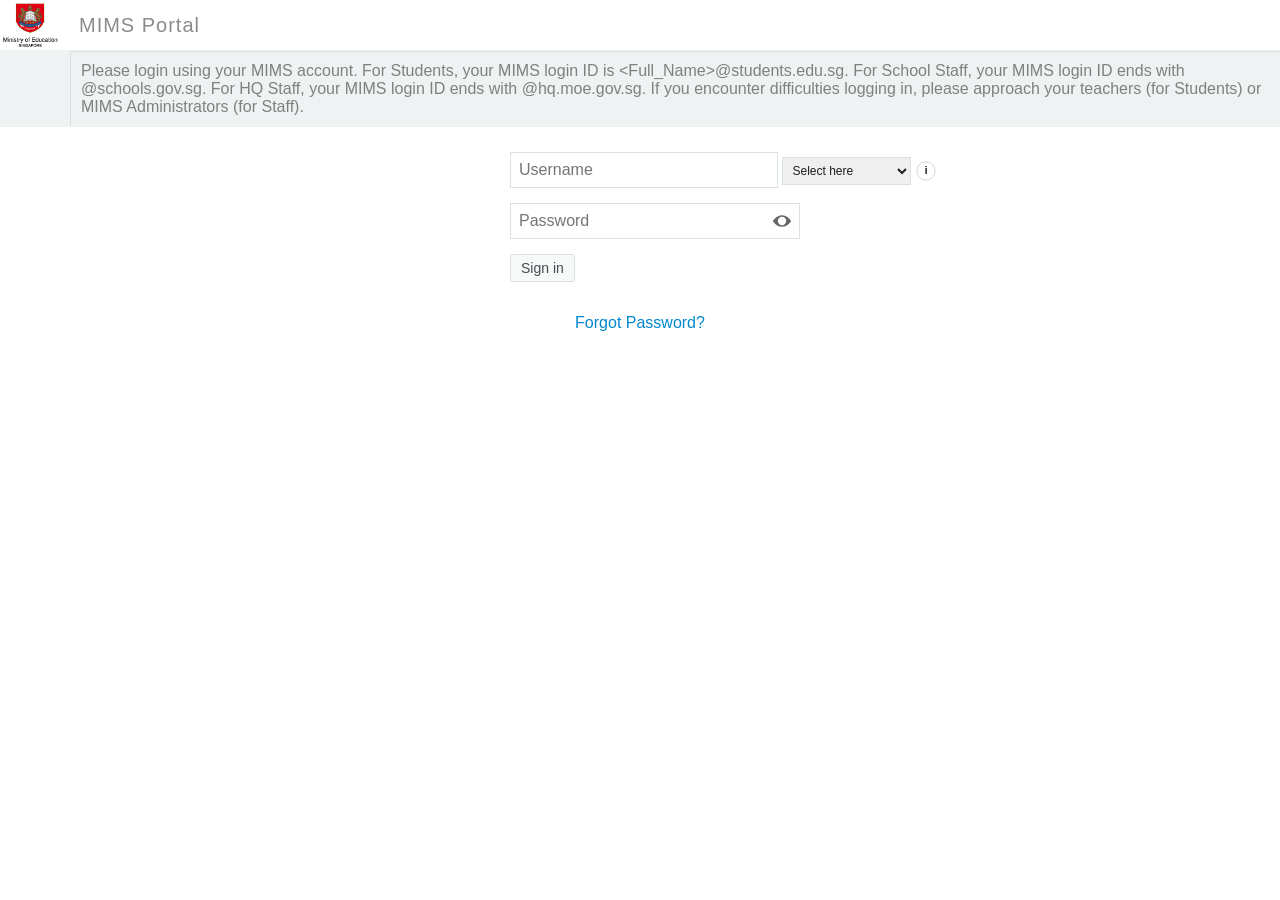
==== index.html @ 474f0299 "Rename MIMS Portal.html to index.html" ====
<!DOCTYPE html>
<!-- saved from url=(0042)https://idp.mims.moe.gov.sg/nidp/app/login -->
<html lang="en"><head><meta http-equiv="Content-Type" content="text/html; charset=UTF-8">
        <meta name="viewport" content="width=device-width,minimum-scale=1,maximum-scale=1">
        <meta name="viewport" content="width=device-width,height=device-height,initial-scale=1.0,user-scalable=yes">

        <title>MIMS Portal</title>
        
        <meta http-equiv="X-UA-Compatible" content="IE=edge">

          <script type="text/javascript" src="./MIMS Portal_files/jquery.min.js.download"></script>
        <link rel="stylesheet" href="./MIMS Portal_files/smart-app-banner.css">
        <script src="./MIMS Portal_files/smart-app-banner.js.download"></script>

        <script>
            
            
            
            
            
            
            
            
            
            
            

            
            

            
            
            
            
            
            
            
            
            
            
            
            
            
        </script>

        <script>
            banner = undefined;
            function run(force) {
                var n = document.querySelector('.smartbanner');
                if (n) {
                    n.parentNode.removeChild(n);
                }
                new SmartBanner({
                        daysHidden: 0, // days to hide banner after close button is clicked (defaults to 15)
                        daysReminder: 0, // days to hide banner after "VIEW" button is clicked (defaults to 90)
                        appStoreLanguage: 'us', // language code for the App Store (defaults to user's browser language)
                        title: 'MobileAccess 2',
                        author: 'MicroFocus',
                        button: 'OPEN',
                        force: force
                });
            }
        </script>

	<link href="./MIMS Portal_files/ux_access.css" rel="stylesheet" type="text/css" media="screen">
	<script type="text/javascript" src="./MIMS Portal_files/jquery.min.js.download"></script>

	














<style>
.masthead {
    position: relative;
    color:#8B8B8B;
    background:#0088ce;
    min-height: 40px;
    max-height: 80px;
    margin:0;
    vertical-align: middle;

    background: -webkit-linear-gradient(left, #ffffff, #ffffff); /* For Safari 5.1 to 6.0 */
	background: -o-linear-gradient(right, #ffffff, #ffffff); /* For Opera 11.1 to 12.0 */
	background: -moz-linear-gradient(right, #ffffff, #ffffff); /* For Firefox 3.6 to 15 */
	background: linear-gradient(to right, #ffffff, #ffffff); /* Standard syntax */

	background-color:#0088ce;
}

.mast-title {
    vertical-align: middle;
    margin-left: 15px;
    color:#8B8B8B;
    font-family: Roboto, "OpenText Sans", Arial, sans-serif;
    font-size:20px;
    font-weight:400;
    letter-spacing: 1px;
    display: inline;
}

.user-menu {
    position: absolute;
    top: 15px;
    right: 15px;
    font-size: 13px;
    color:#8B8B8B;
}

#nam-ham-menu {
    top: 110px;
}

#nam-ham-but {
   z-index: 610;
}

.glass-auth-menu {
    display: none;
    position: absolute;
    top: 0;
    left: 0;
    width: 100%;
    height: 100%;
    background: transparent;
    z-index: 610;
}

.glass-auth-user {
    display: none;
    position: absolute;
    top: 0;
    left: 0;
    width: 100%;
    height: 100%;
    background: transparent;
    z-index: 1999;
}

.mast-logo img {
    max-height: 50px;
    vertical-align: middle;
}

</style>





        <script>



        function updateQueryString(key, value, url)
        {
            if (url)
            {
                var re = new RegExp("([?&])" + key + "=.*?(&|#|$)(.*)", "gi"), hash;

                if (re.test(url))
                {
                    if (typeof value !== 'undefined' && value !== null)
                        return url.replace(re, '$1' + key + "=" + value + '$2$3');
                    else
                    {
                        hash = url.split('#');
                        url = hash[0].replace(re, '$1$3').replace(/(&|\?)$/, '');
                        if (typeof hash[1] !== 'undefined' && hash[1] !== null)
                            url += '#' + hash[1];
                       return url;
                    }
                }
                else
                {
                    if (typeof value !== 'undefined' && value !== null)
                    {
                        var separator = url.indexOf('?') !== -1 ? '&' : '?';
                        hash = url.split('#');
                        url = hash[0] + separator + key + '=' + value;
                        if (typeof hash[1] !== 'undefined' && hash[1] !== null)
                            url += '#' + hash[1];
                        return url;
                    }
                    else
                        return url;
                }
            }
        }

            function getToContent(strUrl, strTargetDivId)
            {
                if ((null == strTargetDivId) || (null == strUrl))
                {   // Required parameters missing. Return true to continue processing.
                    return true;
                }
                var elementTargetDiv = document.getElementById(strTargetDivId);
                if (!elementTargetDiv)
                {   // Required element not resolvable. Return true to continue processing.
                    return true;
                }
                strUrl = updateQueryString("uiDestination", "contentDiv", strUrl);
                $.ajaxSetup({xhrFields: { withCredentials: true } });
                $.get(strUrl, function(data) {
                    $(elementTargetDiv).html(data);
                    return false;
                })
                .fail(function(jqXHR, textStatus, errorThrown){
                    if (jqXHR)
                    {
                        if ((0 == jqXHR.readyState) && (0 == jqXHR.status))
                        {
                            setGlobalMessage("The Web Browser experienced an error that did not allow it to successfully initiate the request.");
                        }
                        if (4 == jqXHR.readyState)
                        {
                            if (401 == jqXHR.status)
                            {
                                setGlobalMessage("Access to the requested resource was not allowed. (HTTP 401) (If a browser based authentication was cancelled or failed, please select a new authentication method.)");
                            }
                            else if (404 == jqXHR.status)
                            {
                                setGlobalMessage("The requested resource was not found by the Web Server. (HTTP 404)");
                            }
                            else if (500 == jqXHR.status)
                            {
                                setGlobalMessage("An unexpected error was encountered by the Web Server. (HTTP 500)");
                            }
                            else if (503 == jqXHR.status)
                            {
                                setGlobalMessage("The Web Server is currently unavailable. (HTTP 503)");
                            }
                            else if ((12156 == jqXHR.status) || (12157 == jqXHR.status))
                            {
                                setGlobalMessage("The Web Browser could not create a secure connection to the Web Server. (HTTP 12157)");
                            }
                            else
                            {
                                var strErrorInstance = "The Web Server request failed with error: (HTTP {0})".replace("{0}", jqXHR.status);
                                setGlobalMessage(strErrorInstance);
                            }
                        }
                    }
                });
                return true;
            }

            function postToContent(strUrl, strTargetDivId)
            {
                if ((null == strTargetDivId) || (null == strUrl))
                {   // Required parameters missing. Return true to continue processing.
                    return true;
                }
                var elementTargetDiv = document.getElementById(strTargetDivId);
                if (!elementTargetDiv)
                {   // Required element not resolvable. Return true to continue processing.
                    return true;
                }
                strUrl = updateQueryString("uiDestination", "contentDiv", strUrl);
                $.ajaxSetup({xhrFields: { withCredentials: true } });
                
                $.post(strUrl, {
                		
                		}, function(data) {
                    $(elementTargetDiv).html(data);
                    return false;
                })
                .fail(function(jqXHR, textStatus, errorThrown){
                    if (jqXHR)
                    {
                        if ((0 == jqXHR.readyState) && (0 == jqXHR.status))
                        {
                            setGlobalMessage("The Web Browser experienced an error that did not allow it to successfully initiate the request.");
                        }
                        if (4 == jqXHR.readyState)
                        {
                            if (401 == jqXHR.status)
                            {
                                setGlobalMessage("Access to the requested resource was not allowed. (HTTP 401) (If a browser based authentication was cancelled or failed, please select a new authentication method.)");
                            }
                            else if (404 == jqXHR.status)
                            {
                                setGlobalMessage("The requested resource was not found by the Web Server. (HTTP 404)");
                            }
                            else if (500 == jqXHR.status)
                            {
                                setGlobalMessage("An unexpected error was encountered by the Web Server. (HTTP 500)");
                            }
                            else if (503 == jqXHR.status)
                            {
                                setGlobalMessage("The Web Server is currently unavailable. (HTTP 503)");
                            }
                            else if ((12156 == jqXHR.status) || (12157 == jqXHR.status))
                            {
                                setGlobalMessage("The Web Browser could not create a secure connection to the Web Server. (HTTP 12157)");
                            }
                            else
                            {
                                var strErrorInstance = "The Web Server request failed with error: (HTTP {0})".replace("{0}", jqXHR.status);
                                setGlobalMessage(strErrorInstance);
                            }
                        }
                    }
                });
                return true;
            }
            
            function goToHelp()
            {
                var helpButtonDiv = document.getElementById('helpButton');
                if (helpButtonDiv)
                {
                    var strHelpUrl = helpButtonDiv.getAttribute("data-helpURL");
                    if (strHelpUrl)
                    {
                        var w = window.open(strHelpUrl, "nidsPopupHelp", "toolbar=no,location=no,directories=no,menubar=no,scrollbars=yes,resizable=yes,width=500,height=500");
                        if (w != null)
                        {
                            w.focus();
                        }
                    }
                }
            }

            function setHelpUrl(strHelpUrl)
            {
                var helpButtonDiv = document.getElementById('helpButton');
                if (helpButtonDiv)
                {
                    helpButtonDiv.setAttribute("data-helpURL", strHelpUrl);
                }
            }

            function setFederationsHelp()
            {
                setHelpUrl('/nidp/html/help/en/federations.html');
            }

            function setLogTicketHelp()
            {
                setHelpUrl('/nidp/html/help/en/logTicketsubtab.html');
            }

            function isNumberKey(event)
            {
                var charCode = (event.which) ? event.which : event.keyCode;
                if (charCode > 31 && (charCode < 48 || charCode > 57))
                {
                    return false;
                }
                return true;
            }

            function isEnterKey(event)
            {
                return isKey(event, 13);
            }

            function isSpaceKey(event)
            {
                return isKey(event, 32);
            }

            function isKey(event, targetKeyCode)
            {
                var candidateKeyCode = (event.which) ? event.which : event.keyCode;
                if (candidateKeyCode !=targetKeyCode)
                {
                    return false;
                }
                return true;
            }

            function setGlobalMessage(strMessage)
            {
                var globalMessage = document.getElementById('globalMessage');
                if (globalMessage)
                {
                    globalMessage.innerHTML = strMessage;
                    return true;
                }
                return false;
            }

            $(document).ready(function(){
                $("#nam-ham-but").click(function () {
                    $("#glass-div-auth-menu").show();
                    if ($("#nam-ham-menu").css('display') != 'block')
                    {
                        $('#nam-ham-menu').toggle('slide');
                    }
                });

	         $("#glass-div-auth-menu").click(function () {
                    $(this).hide();
                    if ($("#nam-ham-menu").css('display') == 'block')
                    {
                       $("#nam-ham-menu").toggle('slide');
                    }
                });

	         $("#username-namclient").click(function () {
                    $("#glass-div-auth-user").show();
                    if ($("#username-dialog-namclient").css('display') != 'block')
                    {
                        $("#username-dialog-namclient").slideDown('fast');
                    }
                });

	         $("#glass-div-auth-user").click(function () {
                    $(this).hide();
                    if ($("#username-dialog-namclient").css('display') == 'block')
                    {
                        $("#username-dialog-namclient").slideUp('fast');
                    }
                });

            });
        </script>
    </head>

    <body>
        <div id="runningInEndUserLoginEnvironment" style="display: none"></div>
        <div id="glass-div-auth-menu" class="glass-auth-menu">&nbsp;</div>
        <div id="glass-div-auth-user" class="glass-auth-user">&nbsp;</div>
        <div id="masthead-namclient" class="masthead">
        <div id="branding-namclient">
            <div class="mast-logo">
                <img id="mastheadImage" src="./MIMS Portal_files/[NAM30IND41AzIyJW9sDgUcXg4MLnR1F3R~2BNG9mEmhwNW5tFGICAwdhBwYU.png">
                <span class="mast-title" id="mastheadTitle">MIMS Portal</span>
            </div>
        </div>

        </div>


        
    

    <div class="tabs">

        <div id="nam-login-tabs-div">
            <div id="multi-login-div">



            </div>
            <div id="globalMessage">Please login using your MIMS account. For Students, your MIMS login ID is &lt;Full_Name&gt;@students.edu.sg. For School Staff, your MIMS login ID ends with @schools.gov.sg. For HQ Staff, your MIMS login ID ends with @hq.moe.gov.sg. If you encounter difficulties logging in, please approach your teachers (for Students) or MIMS Administrators (for Staff).</div>
        </div>
    </div>

    <div id="contentContainer" class="content login-page" style="margin: 25px;"></div>


        <div id="currentCardDisplay" class="content login-page" style="margin: 25px; display: block">
	     <div class="signin-div"><img class="access-card" src="./MIMS Portal_files/[NAM30IND41KT5fbXAvExRJTlMTNjVvTg~3D~3D.png"><span class="access-card-label-onwhite">MIMS App Portal</span></div>
        </div>

        <div id="theNidpContent">











    <div id="theContentContent">

        




















    <script>
        function safeSetGlobalMessage(strMessage)
        {
            var proofOfEndUserEnvironment= document.getElementById('runningInEndUserLoginEnvironment');
            if (proofOfEndUserEnvironment)
            {
                setGlobalMessage(strMessage);
            }
        }

        function preprocessUsername(usernameFromRequest) {
            if ( !usernameFromRequest ) {
                return ""
            }
            if(window.DOMParser)
            {
                // parse any HTML codes from the string (i.e. put &amp; back to &)
                var doc = new DOMParser().parseFromString(usernameFromRequest, "text/html");

                // Hook to preprocess the usernameFromRequest
                return doc.documentElement.textContent;
            }
            return usernameFromRequest;
        }
        function submitForm()
        {
            var userNameEditBox = document.getElementById('Ecom_User_ID');
            var passwordEditBox = document.getElementById('Ecom_Password');
            if ((null != userNameEditBox) && (null != passwordEditBox))
            {
                if ((0 == userNameEditBox.value.length) || (0 == passwordEditBox.value.length))
                {
                    safeSetGlobalMessage("Please enter values for the user name and password.");
                    userNameEditBox.focus();
                    return;
                }

                //if recaptcha is enabled just let the recaptcha code submit the document after verification
                

                // Get some values from elements on the page:
                var form = document.getElementById('IDPLogin');
                var url = form.action;

                safeSetGlobalMessage("Validating credentials...");

                var proofOfEndUserEnvironment= document.getElementById('runningInEndUserLoginEnvironment');
                if (proofOfEndUserEnvironment)
                {
                    url = updateQueryString("uiDestination", "contentDiv", url);

				
                //20250521 Dropdown START				
                var domainSelectOption = document.getElementById('Ecom_User_Domain');				
                var userEmail = document.getElementById('Ecom_User_ID');				
				
                userEmail.value = userEmail.value + domainSelectOption.value;				
                //20250521 Dropdown END				
				
				
                    // Send the data using post
                    var posting = $.post( url, $("#IDPLogin" ).serialize());

                    // Put the results in a div
                    posting.done(function( data )
                    {
                        safeSetGlobalMessage("");
                        $('#theNidpContent').html(data);
                    });

                    posting.fail(function()
                    {
                        safeSetGlobalMessage("Error communicating with the identity server");
                    });
                }
                else
                {
                    document.IDPLogin.submit();
                }
            }
        }


        function submitForm2() {
            // Get some values from elements on the page:
            var form = document.getElementById('IDPLogin');
            var url = form.action;

            safeSetGlobalMessage("Validating credentials...");

            var proofOfEndUserEnvironment= document.getElementById('runningInEndUserLoginEnvironment');
            if (proofOfEndUserEnvironment)
            {
                url = updateQueryString("uiDestination", "contentDiv", url);

                // Send the data using post
                var posting = $.post( url, $("#IDPLogin" ).serialize());

                // Put the results in a div
                posting.done(function( data )
                {
                    safeSetGlobalMessage("");
                    $('#theNidpContent').html(data);
                });

                posting.fail(function()
                {
                    safeSetGlobalMessage("Error communicating with the identity server");
                });
            }
            else
            {
                document.IDPLogin.submit();
            }
        }

        function onLoadFocus()
        {
            if (document.IDPLogin.Ecom_User_ID.value)
            {
                document.IDPLogin.Ecom_Password.focus();
            }
            else
            {
                document.IDPLogin.Ecom_User_ID.focus();
            }
        }

        $(document).ready(function(){

            document.IDPLogin.Ecom_User_ID.value = preprocessUsername("");

            onLoadFocus();

            $( "#loginButton2" ).click(function()
            {
                submitForm();
            });

            $( "#loginButton2" ).keyup(function(event)
            {
                if (isEnterKey(event) || isSpaceKey(event))
                {
                    submitForm();
                }
            });

            $("#Ecom_User_ID").keyup(function(event)
            {
                if (isEnterKey(event))
                {
                    if (document.IDPLogin.Ecom_User_ID.value)
                    {
                        $("#loginButton2").click();
                        return false;
                    }
                }
                return true;
            });

            $("#Ecom_Password").keyup(function(event)
            {
                if (isEnterKey(event))
                {
                    if (document.IDPLogin.Ecom_User_ID.value)
                    {
                        $("#loginButton2").click();
                        return false;
                    }
                }
                return true;
            });
        });

    </script>
    
<!-- Custom: Trim username -->
<script type="text/javascript">//<![CDATA[
var inputs = document.querySelectorAll('form input[type="text"]');
for (var i = 0; i < inputs.length; i++) {
  inputs[i].addEventListener('blur', function(event) {
    event.target.value = event.target.value.trim();
  });
}
//]]></script>

    <script>
    function toggleTooltip() {
        const tooltip = document.getElementById("tooltipContent");
        tooltip.style.display = tooltip.style.display === "block" ? "none" : "block";
    }

    function toggleHideTooltip() {
        const tooltip = document.getElementById("tooltipContent");
        tooltip.style.display = "none";
    }

    function toggleShowPassword() {
        const pwField = document.getElementById("Ecom_Password");
        const icon = document.getElementById("togglePasswordIcon");
        if (pwField.type === "password") {
        pwField.type = "text";
        icon.setAttribute("title", "Hide password");
        } else {
        pwField.type = "password";
        icon.setAttribute("title", "Show password");
        }
    }
    </script>

    <style>
        .tooltiptext {
        display: none;
        position: absolute;
        font-family: 'Helvetica Neue', sans-serif;
        font-size: 11px;
        background: #f4f4f4;
        padding: 10px;
        border-radius: 5px;
        width: 310px;
        top: -10px;
        left: 450px;
        z-index: 10;
        }
        .tooltipContent {
        display: none;
        }
    </style>

<form id="IDPLogin" name="IDPLogin" enctype="application/x-www-form-urlencoded" method="POST" action="https://idp.mims.moe.gov.sg/nidp/app/login?sid=1&amp;sid=1" autocomplete="off">
    <input type="hidden" name="option" value="credential">
    
    
    <div id="namepassword" class="content login-page" style="margin: 25px; display: block;">
        <div class="signin-div">
                 <div class="input-signin-username"><input type="text" id="Ecom_User_ID" name="Ecom_User_ID" tabindex="1" value="" placeholder="Username">


            <!-- Domain dropdown and info icon -->
            <select id="Ecom_User_Domain" name="Ecom_User_Domain">
                <option id="1" value="">Select here</option>
                <option id="3" value="@students.edu.sg">@students.edu.sg</option>
                <option id="4" value="@schools.gov.sg">@schools.gov.sg</option>
                <option id="5" value="@hq.moe.gov.sg">@hq.moe.gov.sg</option>
            </select>

            <svg width="20" height="20" viewBox="0 0 48 48" xmlns="http://www.w3.org/2000/svg" onmouseover="toggleTooltip()" onmouseout="toggleHideTooltip()" onclick="toggleTooltip()" style="cursor: pointer; vertical-align: middle;">
                <circle cx="24" cy="24" r="22" fill="white" stroke="#ccc" stroke-width="2"></circle>
                <text x="24" y="30" text-anchor="middle" font-size="28" font-family="Arial, sans-serif" fill="#333" font-weight="bold">i</text>
            </svg>

<div class="tooltiptext" id="tooltipContent" style="display: none; background-color: #eee; border: 1px solid #ccc; padding: 10px; position: absolute; z-index: 100;">				
                Type your username and select option from the dropdown, or<br>
                Enter your full email address (e.g., username@students.edu.sg)<br>and select option to 'Select here'.
            </div>

                 </div>
        </div>
				
        <!-- Password input with eye icon -->				
        <div class="signin-div">
            <div style="position: relative; display: inline-block;" class="input-signin-password">
            <input type="password" id="Ecom_Password" name="Ecom_Password" tabindex="2" autocomplete="off" placeholder="Password" style="padding-right: 30px;">

            <svg id="togglePasswordIcon" xmlns="http://www.w3.org/2000/svg" viewBox="0 0 24 24" width="20" height="20" onclick="toggleShowPassword()" style="position: absolute; top: 50%; right: 8px; transform: translateY(-50%); cursor: pointer;" title="Show password">
                <path fill="#666" d="M12 5c-7 0-11 7-11 7s4 7 11 7 11-7 11-7-4-7-11-7zm0 12a5 5 0 1 1 0-10 5 5 0 0 1 0 10z"></path>
                <circle cx="12" cy="12" r="2.5" fill="#fff"></circle>
            </svg>
            </div>

        </div>

        


        <div class="closure-but signin-div">
            <span class="nam-signin-but action-but" name="loginButton2" id="loginButton2" tabindex="3">Sign in</span>
        </div>
    </div>

    <table border="0" style="margin-top: 1em" width="100%" cellspacing="0" cellpadding="0">
        
        
        
    </table>
</form>











<center> <a href="https://portal.mims.moe.gov.sg/sspr/public/forgottenpassword?forceAuth=TRUE" target="_top"> Forgot Password? </a> </center>

</div>
    <script>
        $(document).ready(function(){
            getToContent('/nidp/app/login?login_hint=&id=mims&sid=1&option=credential&sid=1', "theContentContent");
        });
    </script>

</div>
    


   <script>
   
       getToContent('/nidp/jsp/content.jsp?sid=1&login_hint&id=mims', 'theNidpContent');
   
   	</script>

   	
    



<script type="text/javascript">

        var redirectUri = 'null';
        console.log(redirectUri);
        if (redirectUri != 'null' && redirectUri.trim() !== ""){

            window.location.href = redirectUri;


    }
</script>







    

</body></html>
---- MIMS Portal_files/smart-app-banner.css ----
.smartbanner-show {
	margin-top: 80px;
}

.smartbanner-show .smartbanner {
	display: block;
}

/** Default **/
.smartbanner {
	position: absolute;
	left: 0;
	top: 0;
	display: none;
	width: 100%;
	height: 80px;
	line-height: 80px;
	font-family: Roboto, "OpenText Sans", Arial, sans-serif;
	background: #f4f4f4;
	z-index: 9998;
	-webkit-font-smoothing: antialiased;
	overflow: hidden;
	-webkit-text-size-adjust: none;
}

.smartbanner-container {
	margin: 0 auto;
	white-space: nowrap;
}

.smartbanner-close {
	display: inline-block;
	vertical-align: middle;
	margin: 0 5px 0 5px;
	font-family: 'ArialRoundedMTBold', "OpenText Sans", Roboto;
	font-size: 20px;
	text-align: center;
	color: #888;
	text-decoration: none;
	border: 0;
	border-radius: 14px;
	-webkit-font-smoothing: subpixel-antialiased;
}

.smartbanner-close:active,
.smartbanner-close:hover {
	color: #aaa;
}

.smartbanner-icon {
	display: inline-block;
	vertical-align: middle;
	width: 57px;
	height: 57px;
	margin-right: 12px;
	background-size: cover;
	border-radius: 10px;
}

.smartbanner-info {
	display: inline-block;
	vertical-align: middle;
	width: 44%;
	font-size: 11px;
	line-height: 1.2em;
	font-weight: bold;
}

.smartbanner-title {
	font-size:13px;
	line-height: 18px;
}

.smartbanner-button {
	position: absolute;
	right: 20px;
	top: 0;
	bottom: 0;
	margin: auto 0;
	height: 24px;
	font-size: 14px;
	line-height: 24px;
	text-align: center;
	font-weight: bold;
	color: #6a6a6a;
	text-transform: uppercase;
	text-decoration: none;
	text-shadow: 0 1px 0 rgba(255, 255, 255, 0.8);
}

.smartbanner-button:active, .smartbanner-button:hover {
	color: #aaa;
}

.smartbanner-button-text {
}

.smartbanner-button-text:active,
.smartbanner-button-text:hover {
}

/** iOS **/
.smartbanner-ios {
	background: #f4f4f4;
	background: linear-gradient(to bottom, #f4f4f4, #cdcdcd);
	box-shadow: 0 1px 2px rgba(0, 0, 0, 0.5);
	line-height: 80px;
}

.smartbanner-ios .smartbanner-close {
	border: 0;
	width: 18px;
	height: 18px;
	line-height: 18px;
	color: #888;
	text-shadow: 0 1px 0 white;
}

.smartbanner-ios .smartbanner-close:active,
.smartbanner-ios .smartbanner-close:hover {
	color: #aaa;
}

.smartbanner-ios .smartbanner-icon {
	background: rgba(0,0,0,0.6);
	background-size: cover;
	box-shadow: 0 1px 3px rgba(0,0,0,0.3);
}

.smartbanner-ios .smartbanner-info {
	color: #6a6a6a;
	text-shadow: 0 1px 0 rgba(255, 255, 255, 0.8);
}

.smartbanner-ios .smartbanner-title {
	color:#4d4d4d;
	font-weight: bold;
}

.smartbanner-ios .smartbanner-button {
	padding: 0 10px;
	min-width: 10%;
	color: #6a6a6a;
	background: #efefef;
	background: linear-gradient(to bottom, #efefef, #dcdcdc);
	border-radius: 3px;
	box-shadow: inset 0 0 0 1px #bfbfbf, 0 1px 0 rgba(255, 255, 255, 0.6), 0 2px 0 rgba(255, 255, 255, 0.7) inset;
}

.smartbanner-ios .smartbanner-button:active,
.smartbanner-ios .smartbanner-button:hover {
	background: #dcdcdc;
	background: linear-gradient(to bottom, #dcdcdc, #efefef);
}

.smartbanner-ios .smartbanner-button-text {
}

.smartbanner-ios .smartbanner-button-text:active,
.smartbanner-ios .smartbanner-button-text:hover {
}

/** Android **/
.smartbanner-android {
	background: #3d3d3d url([data-uri]);
	box-shadow: inset 0 4px 0 #88B131;
	line-height: 82px;
}

.smartbanner-android .smartbanner-close {
	border: 0;
	width: 17px;
	height: 17px;
	line-height: 17px;
	margin-right: 7px;
	color: #b1b1b3;
	background: #1c1e21;
	text-shadow: 0 1px 1px #000;
	box-shadow: 0 1px 2px rgba(0, 0, 0, 0.8) inset, 0 1px 1px rgba(255, 255, 255, 0.3);
}

.smartbanner-android .smartbanner-close:active,
.smartbanner-android .smartbanner-close:hover {
	color: #eee;
}

.smartbanner-android .smartbanner-icon {
	background-color: transparent;
	box-shadow: none;
}

.smartbanner-android .smartbanner-info {
	color:#ccc;
	text-shadow:0 1px 2px #000;
}

.smartbanner-android .smartbanner-title {
	color:#fff;
	font-weight: bold;
}

.smartbanner-android .smartbanner-button {
	min-width: 12%;
	color: #d1d1d1;
	padding: 0;
	background: none;
	border-radius: 0;
	box-shadow: 0 0 0 1px #333, 0 0 0 2px #DDDCDC;
}

.smartbanner-android .smartbanner-button:active,
.smartbanner-android .smartbanner-button:hover {
	background: none;
}

.smartbanner-android .smartbanner-button-text {
	text-align: center;
	display: block;
	padding: 0 10px;
	background: #42B6C9;
	background: linear-gradient(to bottom, #42B6C9, #39A9BB);
	text-transform: none;
	text-shadow: none;
	box-shadow: none;
}

.smartbanner-android .smartbanner-button-text:active,
.smartbanner-android .smartbanner-button-text:hover {
	background: #2AC7E1;
}

/** Windows **/
.smartbanner-windows {
	background: #f4f4f4;
	background: linear-gradient(to bottom, #f4f4f4, #cdcdcd);
	box-shadow: 0 1px 2px rgba(0, 0, 0, 0.5);
	line-height: 80px;
}

.smartbanner-windows .smartbanner-close {
	border: 0;
	width: 18px;
	height: 18px;
	line-height: 18px;
	color: #888;
	text-shadow: 0 1px 0 white;
}

.smartbanner-windows .smartbanner-close:active,
.smartbanner-windows .smartbanner-close:hover {
	color: #aaa;
}

.smartbanner-windows .smartbanner-icon {
	background: rgba(0,0,0,0.6);
	background-size: cover;
	box-shadow: 0 1px 3px rgba(0,0,0,0.3);
}

.smartbanner-windows .smartbanner-info {
	color: #6a6a6a;
	text-shadow: 0 1px 0 rgba(255, 255, 255, 0.8);
}

.smartbanner-windows .smartbanner-title {
	color:#4d4d4d;
	font-weight: bold;
}

.smartbanner-windows .smartbanner-button {
	padding: 0 10px;
	min-width: 10%;
	color: #6a6a6a;
	background: #efefef;
	background: linear-gradient(to bottom, #efefef, #dcdcdc);
	border-radius: 3px;
	box-shadow: inset 0 0 0 1px #bfbfbf, 0 1px 0 rgba(255, 255, 255, 0.6), 0 2px 0 rgba(255, 255, 255, 0.7) inset;
}

.smartbanner-windows .smartbanner-button:active,
.smartbanner-windows .smartbanner-button:hover {
	background: #dcdcdc;
	background: linear-gradient(to bottom, #dcdcdc, #efefef);
}

.smartbanner-windows .smartbanner-button-text {
}

.smartbanner-windows .smartbanner-button-text:active,
.smartbanner-windows .smartbanner-button-text:hover {
}
---- MIMS Portal_files/ux_access.css ----
a {
	text-decoration: none;
	color: #0088ce;
	padding: 2px;
	display: inline-block;
	border-radius: 2px;
	}
a:hover, .item-hover {
	color: #1773BB;
	background-color: #f6f9f8;
	}

.tabs span.eq {
	border: 1px solid #b5e0b2;
	}	
.search-div-eq {
	background: #b5e0b2 !important;
	}	

/* CSS Document */

body { 
	font-family: "Helvetica Neue", Helvetica, Arial, sans-serif;
	margin-left: 0px;
	margin-top: 0px;
	margin-right: 0px;
	}

/* common controls and form elements */
	
input, textarea, select {
	color: #1f1f1f;
	font-size: 12px;
	box-shadow: none;
	border: 1px solid #dae1e1;
	border-radius: 0px;
	padding: 5px;
	}
option .first-option {
	color: #808080;
	}	
input[type="checkbox"] {
	margin-right: 5px;
	}
		
.label, .label-checkmark {
	color: #434c50;
	font-size: 13px;
	}
.label-checkmark {
	padding-right: 10px;
	}	
.label-small {
	color: #808080;
	font-size: 10px;
	}

.title {
	color:#fff;
	font-family:"Helvetica Neue Thin", "Helvetica Neue", Helvetica, Arial, san-serif;
	font-size:22px;
	font-weight:200;
	letter-spacing: 1px;
	padding-top: 7px;
	padding-left: 20px;
	}	
	
.input-signin-code input  {
	font-size: 16px;
	background: transparent;
	padding: 8px;
	width: 350px;
       z-index: 110;
	}

.input-signin-username input, .input-signin-password input {
	font-size: 16px;
	background: transparent;
	padding: 8px;
	width: 250px;
       z-index: 110;
	}
.signin-div, .qr_code-div {
	position: relative;
	white-space: nowrap;
	margin-top: 15px;
	margin-left: 45px;
	}
	.qr_code-div img {
		max-width: 200px;
		}
	.label-signin, .label-signin-username, .label-signin-password, .label-signin-code  {
		position: absolute;
		top: 10px;
		left: 10px;
		color: #b8b8b8;
		font-size: 16px;
		}
	.input-signin-username, .input-signin-password  {
		position: relative;
		top: 0px;
		left: 0px;
		}

.input-signin-username, .input-signin-password  {
	position: relative;
	top: 0px;
	left: 0px;
	}
.signin-div, .qr_code-div {
	position: relative;
	white-space: nowrap;
	margin-top: 15px;
	margin-left: 45px;
	}
	.qr_code-div img {
		max-width: 200px;
		}
	.label-signin, .label-signin-username, .label-signin-password, .label-signin-code  {
		position: absolute;
		top: 10px;
		left: 10px;
		color: #b8b8b8;
		font-size: 16px;
		}
	.input-signin-username, .input-signin-password  {
		position: relative;
		top: 0px;
		left: 0px;
		color: #b8b8b8;
		font-size: 16px;
              z-index: 100;
		}
.ham-menu {
	position: absolute;
	top: 5px;
	left: 18px;
	}
.ham-menu img {
	width: 30px;
	}
	.access-card-div {
		display: inline-block;
		text-align: center;
		min-width: 54px;
		}
	.access-card {
		height: 40px;
		vertical-align: middle;
		margin-right: 15px;
		}
	.access-card-sub {
		height: 15px;
		vertical-align: middle;
		margin-right: 70px;
		}

.login-page {
	display: none;
	}			
.menu {
	display:none;
	position: absolute;
	top: 0px;
	left: 0px;
	padding: 15px;
	color: #f6f6f6;
	background: #434c50;
	border-radius: 3px;
	z-index: 3000;
	}
.hover {
	cursor: pointer;
	}	
.action-but {
	display: inline-block;
	color: #434c50;
	background: #f6f9f8;
	padding: 5px 10px;
	margin-bottom: 5px;
	margin-right: 5px;
	font-size: 14px;
	text-align: center;
	border: 1px solid #dae1e1;
	border-radius: 3px;
	}
.action-but:hover {
	color: #1773bb;
	border: 1px solid #28A9E1;
	cursor: pointer;
	}
.image-but {	
	display: inline-block;
	text-align: center;
	color: #697374;
	border: 1px solid transparent;
	border-radius: 3px;
	padding: 3px;
	margin-left: 10px;
	}
.image-but:hover {	
	background: #f6f9f8;
	border: 1px solid #eef2f2;
	}
.image-but img {
	height: 20px;
	vertical-align: text-bottom;
	}		
	
.tabs {
	position: relative;
	color: #808080;
	background: #eef2f2;
	border: 1px solid transparent;
	width: 100%;
	padding: 0;
	overflow: hidden;
	z-index: 600;
	}	
	.tabs span.spacer-tab {
		width: 40px;
		}
	.message-tab {
		position: relative;
		border-right: 0px !important;
		text-align: left !important;
		margin-left: 69px;
		padding: 10px 30px 10px 10px;
		border-left: 1px solid #dae1e1;
		}	
	.tabs div#search-but, .alert-head div#search-but {
		position: absolute;
		top: 11px;
		left: 22px;
		}
	.tabs div#search-but img {
		height: 20px;
		}
	.tabs span {
		border-bottom: 2px solid transparent;
		border-right: 1px solid #dae1e1;
		padding: 8px 10px;
		display: inline-block;
		min-width: 20px;
		text-align: center;
		}
		.tabs span.selected {
				color: #1f1f1f;
				border-bottom: 2px solid #28A9E1;
			}
		.reg-tab:hover, .custom-tab:hover {
				color: #f6f9f8;
				background: #dae1e1;
				cursor: pointer;
			}
		.last-tab {
			margin-right: 25px;
			border-right: 1px solid transparent !important;
			}	
		.custom-tab-drop {
				color: #fff;
				background: #0088CE;
			}
		.tab-drop-stop {
				color: #fff;
				border: 1px solid #0088CE;
			}
		.tab-drop-start {
				color: #15B7E8;
				background-color: #fff;
				border: 1px solid #0088CE;
				border-right: 1px solid #0088CE;
			}
		.tabs span#tab-new {
			position: relative;
			border: 0;
			}
			#tab-new img {
				position: absolute;
				top: 3px;
				width: 22px;
				}

.menu-label {
	color: #b8b8b8;
	padding: 5px 0;
	font-size: 12px;
	text-transform: uppercase;
	white-space: nowrap;
	text-overflow: ellipsis;
	}
.menu-option {
	padding: 7px 10px;
	font-size: 14px;
	white-space: nowrap;
	text-overflow: ellipsis;
	}
.menu-option a {
	color: #ffffff;
}

.menu-option a:hover{
       background: #59656a;
}

.menu-open {
	cursor: pointer;
	}	
.menu-option:hover, .menu-option-mark:hover {
	background: #59656a;
	border-radius: 2px;
	cursor: pointer;
	}
.menu-option-mark {
	position: relative;
	padding: 7px 20px;
	font-size: 14px;
	white-space: nowrap;
	text-overflow: ellipsis;
	}
.menu-option-mark a {
	color: #ffffff;
       }
.menu-option-mark a:hover {
       background: #59656a;
       }
	img.menu-mark, img.menu-mark-2 {
		display: none;
		position: absolute;
		top: 7px;
		left: 0px;
		width: 16px;
		}
	img.menu-mark-2 {
		display: block;
		top: 17px;
		}	
.menu-separator {
	border-top: 1px solid #626e72;
	height: 5px;
	margin-top: 5px;
	}	

.content {
	position: relative;
	}

/* dialog */

.dialog {
	display: none;
	position: absolute;
	background-color: #fff;
	border: 1px solid #b8b8b8;
	border-radius: 3px;
	z-index: 2000;
	}
.dialog-title {
	color: #949494;
	padding: 10px;
	font-size: 12px;
	text-transform: uppercase;
	white-space: nowrap;
	border-bottom: 1px solid #dae1e1;
	}
.dialog-content {
	padding: 15px;
	}	
.dialog-title:hover {
	cursor: move;
	}
	
.dialog .close-but {
	position: absolute;
	top: 7px;
	right: 7px;
	width: 20px;
	cursor: pointer;
	z-index: 2001;
	}

/* lists */

.list {
	margin-right: 20px;
	}
.list-title {
	color: #434c50;
	font-size: 14px;
	margin-bottom: 5px;
	}
.list-div {
	height: 50px;
	overflow: auto;
	}	
.list-item {
	color: #0088ce;
	font-size: 12px;
	text-decoration: none;
	padding: 2px;
	white-space: nowrap;
	}

.textarea-glow {
  -webkit-transition: all 0.30s ease-in-out;
  -moz-transition: all 0.30s ease-in-out;
  -ms-transition: all 0.30s ease-in-out;
  -o-transition: all 0.30s ease-in-out;
  outline: none;
  padding: 3px 0px 3px 3px;
  margin: 5px 1px 3px 0px;
  border: 1px solid #DDDDDD;
}
 
.textarea-glow:focus {
  box-shadow: 0 0 5px rgba(81, 203, 238, 1);
  padding: 3px 0px 3px 3px;
  margin: 5px 1px 3px 0px;
  border: 1px solid rgba(81, 203, 238, 1);
}

.dlg-txt {
	color: #333333; 
	font-size: 16px;
}

.dlg-grey-txt {
	color: #808080;
	font-size: 14px;
}

#globalMessage {
	padding: 10px;
	color: #808080;
	background-color: #eef2f2;
}

/*
    This makes sure that an empty global message doesn't shrink the global message bar vertically, by adding a zero-width space.
 */
#globalMessage:before {
	content: "\0200B";
}

#nam-login-tabs-div {
	position: relative;
	margin-left: 69px;
	border-left: 1px solid rgb(218, 225, 225);
	border-right: 0px !important;
	text-align: left;
}

#multi-login-div {
	border-bottom: 1px solid #dae1e1;
}

#username-dialog-namclient {
	position: absolute;
	top: 40px;
	right: 20px;
	color: #f6f6f6;
	background: #434c50;
	border-color: #434c50;
}

#theNidpContent {
    margin: 0px auto;
    width: 400px;
}

#currentCardDisplay {
    display: none !important;
}
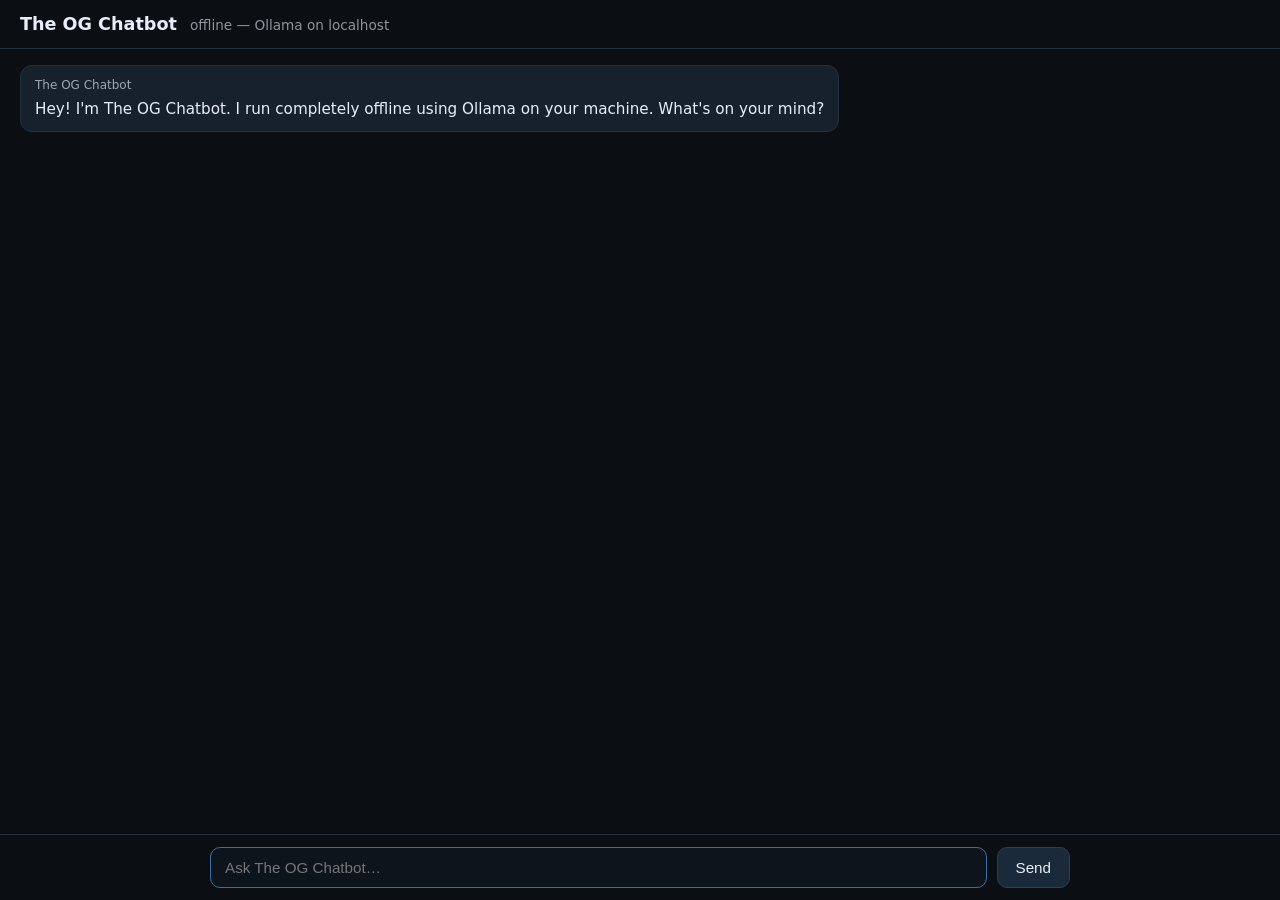
==== commit cef1dfdd: "Add offline OG Chatbot web UI + Windows start/install scripts Agent-Logs-Url: https://github.com/and" ====
--- a/index.html
+++ b/index.html
@@ -1,845 +1,218 @@
-<!DOCTYPE html>
-<!-- saved from url=(0042)https://idp.mims.moe.gov.sg/nidp/app/login -->
-<html lang="en"><head><meta http-equiv="Content-Type" content="text/html; charset=UTF-8">
-        <meta name="viewport" content="width=device-width,minimum-scale=1,maximum-scale=1">
-        <meta name="viewport" content="width=device-width,height=device-height,initial-scale=1.0,user-scalable=yes">
-
-        <title>MIMS Portal</title>
-        
-        <meta http-equiv="X-UA-Compatible" content="IE=edge">
-
-          <script type="text/javascript" src="./MIMS Portal_files/jquery.min.js.download"></script>
-        <link rel="stylesheet" href="./MIMS Portal_files/smart-app-banner.css">
-        <script src="./MIMS Portal_files/smart-app-banner.js.download"></script>
-
-        <script>
-            
-            
-            
-            
-            
-            
-            
-            
-            
-            
-            
-
-            
-            
-
-            
-            
-            
-            
-            
-            
-            
-            
-            
-            
-            
-            
-            
-        </script>
-
-        <script>
-            banner = undefined;
-            function run(force) {
-                var n = document.querySelector('.smartbanner');
-                if (n) {
-                    n.parentNode.removeChild(n);
-                }
-                new SmartBanner({
-                        daysHidden: 0, // days to hide banner after close button is clicked (defaults to 15)
-                        daysReminder: 0, // days to hide banner after "VIEW" button is clicked (defaults to 90)
-                        appStoreLanguage: 'us', // language code for the App Store (defaults to user's browser language)
-                        title: 'MobileAccess 2',
-                        author: 'MicroFocus',
-                        button: 'OPEN',
-                        force: force
-                });
-            }
-        </script>
-
-	<link href="./MIMS Portal_files/ux_access.css" rel="stylesheet" type="text/css" media="screen">
-	<script type="text/javascript" src="./MIMS Portal_files/jquery.min.js.download"></script>
-
-	
-
-
-
-
-
-
-
-
-
-
-
-
-
-
-<style>
-.masthead {
-    position: relative;
-    color:#8B8B8B;
-    background:#0088ce;
-    min-height: 40px;
-    max-height: 80px;
-    margin:0;
-    vertical-align: middle;
-
-    background: -webkit-linear-gradient(left, #ffffff, #ffffff); /* For Safari 5.1 to 6.0 */
-	background: -o-linear-gradient(right, #ffffff, #ffffff); /* For Opera 11.1 to 12.0 */
-	background: -moz-linear-gradient(right, #ffffff, #ffffff); /* For Firefox 3.6 to 15 */
-	background: linear-gradient(to right, #ffffff, #ffffff); /* Standard syntax */
-
-	background-color:#0088ce;
-}
-
-.mast-title {
-    vertical-align: middle;
-    margin-left: 15px;
-    color:#8B8B8B;
-    font-family: Roboto, "OpenText Sans", Arial, sans-serif;
-    font-size:20px;
-    font-weight:400;
-    letter-spacing: 1px;
-    display: inline;
-}
-
-.user-menu {
-    position: absolute;
-    top: 15px;
-    right: 15px;
-    font-size: 13px;
-    color:#8B8B8B;
-}
-
-#nam-ham-menu {
-    top: 110px;
-}
-
-#nam-ham-but {
-   z-index: 610;
-}
-
-.glass-auth-menu {
-    display: none;
-    position: absolute;
-    top: 0;
-    left: 0;
-    width: 100%;
-    height: 100%;
-    background: transparent;
-    z-index: 610;
-}
-
-.glass-auth-user {
-    display: none;
-    position: absolute;
-    top: 0;
-    left: 0;
-    width: 100%;
-    height: 100%;
-    background: transparent;
-    z-index: 1999;
-}
-
-.mast-logo img {
-    max-height: 50px;
-    vertical-align: middle;
-}
-
-</style>
-
-
-
-
-
-        <script>
-
-
-
-        function updateQueryString(key, value, url)
-        {
-            if (url)
-            {
-                var re = new RegExp("([?&])" + key + "=.*?(&|#|$)(.*)", "gi"), hash;
-
-                if (re.test(url))
-                {
-                    if (typeof value !== 'undefined' && value !== null)
-                        return url.replace(re, '$1' + key + "=" + value + '$2$3');
-                    else
-                    {
-                        hash = url.split('#');
-                        url = hash[0].replace(re, '$1$3').replace(/(&|\?)$/, '');
-                        if (typeof hash[1] !== 'undefined' && hash[1] !== null)
-                            url += '#' + hash[1];
-                       return url;
-                    }
-                }
-                else
-                {
-                    if (typeof value !== 'undefined' && value !== null)
-                    {
-                        var separator = url.indexOf('?') !== -1 ? '&' : '?';
-                        hash = url.split('#');
-                        url = hash[0] + separator + key + '=' + value;
-                        if (typeof hash[1] !== 'undefined' && hash[1] !== null)
-                            url += '#' + hash[1];
-                        return url;
-                    }
-                    else
-                        return url;
-                }
-            }
+<!doctype html>
+<html lang="en">
+  <head>
+    <meta charset="utf-8" />
+    <meta name="viewport" content="width=device-width, initial-scale=1" />
+    <title>The OG Chatbot (Offline)</title>
+    <style>
+      *, *::before, *::after { box-sizing: border-box; margin: 0; padding: 0; }
+
+      body {
+        font-family: system-ui, Arial, sans-serif;
+        background: #0b0f14;
+        color: #e7eef8;
+        display: flex;
+        flex-direction: column;
+        height: 100dvh;
+      }
+
+      header {
+        padding: 14px 20px;
+        border-bottom: 1px solid #233041;
+        flex-shrink: 0;
+      }
+
+      header strong { font-size: 1.1rem; }
+      header span { opacity: 0.6; font-size: 0.85rem; margin-left: 8px; }
+
+      #chat {
+        flex: 1;
+        overflow-y: auto;
+        padding: 16px 20px;
+        display: flex;
+        flex-direction: column;
+        gap: 10px;
+      }
+
+      .msg {
+        max-width: 75%;
+        padding: 10px 14px;
+        border-radius: 12px;
+        white-space: pre-wrap;
+        line-height: 1.5;
+        font-size: 0.95rem;
+      }
+
+      .msg .meta {
+        font-size: 0.75rem;
+        opacity: 0.65;
+        margin-bottom: 4px;
+      }
+
+      .user {
+        background: #1f3b5b;
+        align-self: flex-end;
+      }
+
+      .bot {
+        background: #17212c;
+        border: 1px solid #233041;
+        align-self: flex-start;
+      }
+
+      .thinking .body::after {
+        content: " ▋";
+        animation: blink 0.9s step-start infinite;
+      }
+
+      @keyframes blink {
+        50% { opacity: 0; }
+      }
+
+      footer {
+        border-top: 1px solid #233041;
+        padding: 12px 20px;
+        flex-shrink: 0;
+        background: #0b0f14;
+      }
+
+      form {
+        display: flex;
+        gap: 10px;
+        max-width: 860px;
+        margin: 0 auto;
+      }
+
+      input {
+        flex: 1;
+        padding: 11px 14px;
+        border-radius: 10px;
+        border: 1px solid #2c3f52;
+        background: #0e141c;
+        color: #e7eef8;
+        font-size: 0.95rem;
+        outline: none;
+      }
+
+      input:focus { border-color: #3a6ea8; }
+
+      button {
+        padding: 11px 18px;
+        border-radius: 10px;
+        border: 1px solid #2c3f52;
+        background: #1b2a3a;
+        color: #e7eef8;
+        cursor: pointer;
+        font-size: 0.95rem;
+        transition: background 0.15s;
+      }
+
+      button:hover:not(:disabled) { background: #243548; }
+      button:disabled { opacity: 0.5; cursor: not-allowed; }
+
+      ::-webkit-scrollbar { width: 6px; }
+      ::-webkit-scrollbar-track { background: transparent; }
+      ::-webkit-scrollbar-thumb { background: #2c3f52; border-radius: 3px; }
+    </style>
+  </head>
+  <body>
+    <header>
+      <strong>The OG Chatbot</strong>
+      <span>offline &mdash; Ollama on localhost</span>
+    </header>
+
+    <div id="chat"></div>
+
+    <footer>
+      <form id="composer">
+        <input
+          id="text"
+          type="text"
+          autocomplete="off"
+          placeholder="Ask The OG Chatbot…"
+        />
+        <button id="send" type="submit">Send</button>
+      </form>
+    </footer>
+
+    <script>
+      const chatEl  = document.getElementById("chat");
+      const form    = document.getElementById("composer");
+      const textEl  = document.getElementById("text");
+      const sendBtn = document.getElementById("send");
+
+      // Conversation history sent to the server (no system prompt here).
+      const messages = [];
+
+      function addMessage(role, content, thinking) {
+        const wrap = document.createElement("div");
+        wrap.className = "msg " + (role === "user" ? "user" : "bot");
+        if (thinking) wrap.classList.add("thinking");
+
+        const meta = document.createElement("div");
+        meta.className = "meta";
+        meta.textContent = role === "user" ? "You" : "The OG Chatbot";
+
+        const body = document.createElement("div");
+        body.className = "body";
+        body.textContent = content;
+
+        wrap.appendChild(meta);
+        wrap.appendChild(body);
+        chatEl.appendChild(wrap);
+        chatEl.scrollTop = chatEl.scrollHeight;
+        return { wrap, body };
+      }
+
+      async function sendMessage(userText) {
+        messages.push({ role: "user", content: userText });
+        addMessage("user", userText);
+
+        const { wrap: thinkWrap, body: thinkBody } = addMessage("assistant", "Thinking…", true);
+
+        sendBtn.disabled = true;
+        textEl.disabled  = true;
+
+        try {
+          const resp = await fetch("/chat", {
+            method: "POST",
+            headers: { "Content-Type": "application/json" },
+            body: JSON.stringify({ messages })
+          });
+
+          const data = await resp.json();
+          if (!resp.ok) throw new Error(data.error || "Request failed");
+
+          const reply = (data.reply || "").trim();
+          messages.push({ role: "assistant", content: reply });
+
+          // Replace the thinking bubble with the real reply.
+          thinkWrap.classList.remove("thinking");
+          thinkBody.textContent = reply || "(empty reply)";
+        } catch (e) {
+          thinkWrap.classList.remove("thinking");
+          thinkBody.textContent = "Error: " + e.message;
+        } finally {
+          sendBtn.disabled = false;
+          textEl.disabled  = false;
+          textEl.focus();
         }
-
-            function getToContent(strUrl, strTargetDivId)
-            {
-                if ((null == strTargetDivId) || (null == strUrl))
-                {   // Required parameters missing. Return true to continue processing.
-                    return true;
-                }
-                var elementTargetDiv = document.getElementById(strTargetDivId);
-                if (!elementTargetDiv)
-                {   // Required element not resolvable. Return true to continue processing.
-                    return true;
-                }
-                strUrl = updateQueryString("uiDestination", "contentDiv", strUrl);
-                $.ajaxSetup({xhrFields: { withCredentials: true } });
-                $.get(strUrl, function(data) {
-                    $(elementTargetDiv).html(data);
-                    return false;
-                })
-                .fail(function(jqXHR, textStatus, errorThrown){
-                    if (jqXHR)
-                    {
-                        if ((0 == jqXHR.readyState) && (0 == jqXHR.status))
-                        {
-                            setGlobalMessage("The Web Browser experienced an error that did not allow it to successfully initiate the request.");
-                        }
-                        if (4 == jqXHR.readyState)
-                        {
-                            if (401 == jqXHR.status)
-                            {
-                                setGlobalMessage("Access to the requested resource was not allowed. (HTTP 401) (If a browser based authentication was cancelled or failed, please select a new authentication method.)");
-                            }
-                            else if (404 == jqXHR.status)
-                            {
-                                setGlobalMessage("The requested resource was not found by the Web Server. (HTTP 404)");
-                            }
-                            else if (500 == jqXHR.status)
-                            {
-                                setGlobalMessage("An unexpected error was encountered by the Web Server. (HTTP 500)");
-                            }
-                            else if (503 == jqXHR.status)
-                            {
-                                setGlobalMessage("The Web Server is currently unavailable. (HTTP 503)");
-                            }
-                            else if ((12156 == jqXHR.status) || (12157 == jqXHR.status))
-                            {
-                                setGlobalMessage("The Web Browser could not create a secure connection to the Web Server. (HTTP 12157)");
-                            }
-                            else
-                            {
-                                var strErrorInstance = "The Web Server request failed with error: (HTTP {0})".replace("{0}", jqXHR.status);
-                                setGlobalMessage(strErrorInstance);
-                            }
-                        }
-                    }
-                });
-                return true;
-            }
-
-            function postToContent(strUrl, strTargetDivId)
-            {
-                if ((null == strTargetDivId) || (null == strUrl))
-                {   // Required parameters missing. Return true to continue processing.
-                    return true;
-                }
-                var elementTargetDiv = document.getElementById(strTargetDivId);
-                if (!elementTargetDiv)
-                {   // Required element not resolvable. Return true to continue processing.
-                    return true;
-                }
-                strUrl = updateQueryString("uiDestination", "contentDiv", strUrl);
-                $.ajaxSetup({xhrFields: { withCredentials: true } });
-                
-                $.post(strUrl, {
-                		
-                		}, function(data) {
-                    $(elementTargetDiv).html(data);
-                    return false;
-                })
-                .fail(function(jqXHR, textStatus, errorThrown){
-                    if (jqXHR)
-                    {
-                        if ((0 == jqXHR.readyState) && (0 == jqXHR.status))
-                        {
-                            setGlobalMessage("The Web Browser experienced an error that did not allow it to successfully initiate the request.");
-                        }
-                        if (4 == jqXHR.readyState)
-                        {
-                            if (401 == jqXHR.status)
-                            {
-                                setGlobalMessage("Access to the requested resource was not allowed. (HTTP 401) (If a browser based authentication was cancelled or failed, please select a new authentication method.)");
-                            }
-                            else if (404 == jqXHR.status)
-                            {
-                                setGlobalMessage("The requested resource was not found by the Web Server. (HTTP 404)");
-                            }
-                            else if (500 == jqXHR.status)
-                            {
-                                setGlobalMessage("An unexpected error was encountered by the Web Server. (HTTP 500)");
-                            }
-                            else if (503 == jqXHR.status)
-                            {
-                                setGlobalMessage("The Web Server is currently unavailable. (HTTP 503)");
-                            }
-                            else if ((12156 == jqXHR.status) || (12157 == jqXHR.status))
-                            {
-                                setGlobalMessage("The Web Browser could not create a secure connection to the Web Server. (HTTP 12157)");
-                            }
-                            else
-                            {
-                                var strErrorInstance = "The Web Server request failed with error: (HTTP {0})".replace("{0}", jqXHR.status);
-                                setGlobalMessage(strErrorInstance);
-                            }
-                        }
-                    }
-                });
-                return true;
-            }
-            
-            function goToHelp()
-            {
-                var helpButtonDiv = document.getElementById('helpButton');
-                if (helpButtonDiv)
-                {
-                    var strHelpUrl = helpButtonDiv.getAttribute("data-helpURL");
-                    if (strHelpUrl)
-                    {
-                        var w = window.open(strHelpUrl, "nidsPopupHelp", "toolbar=no,location=no,directories=no,menubar=no,scrollbars=yes,resizable=yes,width=500,height=500");
-                        if (w != null)
-                        {
-                            w.focus();
-                        }
-                    }
-                }
-            }
-
-            function setHelpUrl(strHelpUrl)
-            {
-                var helpButtonDiv = document.getElementById('helpButton');
-                if (helpButtonDiv)
-                {
-                    helpButtonDiv.setAttribute("data-helpURL", strHelpUrl);
-                }
-            }
-
-            function setFederationsHelp()
-            {
-                setHelpUrl('/nidp/html/help/en/federations.html');
-            }
-
-            function setLogTicketHelp()
-            {
-                setHelpUrl('/nidp/html/help/en/logTicketsubtab.html');
-            }
-
-            function isNumberKey(event)
-            {
-                var charCode = (event.which) ? event.which : event.keyCode;
-                if (charCode > 31 && (charCode < 48 || charCode > 57))
-                {
-                    return false;
-                }
-                return true;
-            }
-
-            function isEnterKey(event)
-            {
-                return isKey(event, 13);
-            }
-
-            function isSpaceKey(event)
-            {
-                return isKey(event, 32);
-            }
-
-            function isKey(event, targetKeyCode)
-            {
-                var candidateKeyCode = (event.which) ? event.which : event.keyCode;
-                if (candidateKeyCode !=targetKeyCode)
-                {
-                    return false;
-                }
-                return true;
-            }
-
-            function setGlobalMessage(strMessage)
-            {
-                var globalMessage = document.getElementById('globalMessage');
-                if (globalMessage)
-                {
-                    globalMessage.innerHTML = strMessage;
-                    return true;
-                }
-                return false;
-            }
-
-            $(document).ready(function(){
-                $("#nam-ham-but").click(function () {
-                    $("#glass-div-auth-menu").show();
-                    if ($("#nam-ham-menu").css('display') != 'block')
-                    {
-                        $('#nam-ham-menu').toggle('slide');
-                    }
-                });
-
-	         $("#glass-div-auth-menu").click(function () {
-                    $(this).hide();
-                    if ($("#nam-ham-menu").css('display') == 'block')
-                    {
-                       $("#nam-ham-menu").toggle('slide');
-                    }
-                });
-
-	         $("#username-namclient").click(function () {
-                    $("#glass-div-auth-user").show();
-                    if ($("#username-dialog-namclient").css('display') != 'block')
-                    {
-                        $("#username-dialog-namclient").slideDown('fast');
-                    }
-                });
-
-	         $("#glass-div-auth-user").click(function () {
-                    $(this).hide();
-                    if ($("#username-dialog-namclient").css('display') == 'block')
-                    {
-                        $("#username-dialog-namclient").slideUp('fast');
-                    }
-                });
-
-            });
-        </script>
-    </head>
-
-    <body>
-        <div id="runningInEndUserLoginEnvironment" style="display: none"></div>
-        <div id="glass-div-auth-menu" class="glass-auth-menu">&nbsp;</div>
-        <div id="glass-div-auth-user" class="glass-auth-user">&nbsp;</div>
-        <div id="masthead-namclient" class="masthead">
-        <div id="branding-namclient">
-            <div class="mast-logo">
-                <img id="mastheadImage" src="./MIMS Portal_files/[NAM30IND41AzIyJW9sDgUcXg4MLnR1F3R~2BNG9mEmhwNW5tFGICAwdhBwYU.png">
-                <span class="mast-title" id="mastheadTitle">MIMS Portal</span>
-            </div>
-        </div>
-
-        </div>
-
-
-        
-    
-
-    <div class="tabs">
-
-        <div id="nam-login-tabs-div">
-            <div id="multi-login-div">
-
-
-
-            </div>
-            <div id="globalMessage">Please login using your MIMS account. For Students, your MIMS login ID is &lt;Full_Name&gt;@students.edu.sg. For School Staff, your MIMS login ID ends with @schools.gov.sg. For HQ Staff, your MIMS login ID ends with @hq.moe.gov.sg. If you encounter difficulties logging in, please approach your teachers (for Students) or MIMS Administrators (for Staff).</div>
-        </div>
-    </div>
-
-    <div id="contentContainer" class="content login-page" style="margin: 25px;"></div>
-
-
-        <div id="currentCardDisplay" class="content login-page" style="margin: 25px; display: block">
-	     <div class="signin-div"><img class="access-card" src="./MIMS Portal_files/[NAM30IND41KT5fbXAvExRJTlMTNjVvTg~3D~3D.png"><span class="access-card-label-onwhite">MIMS App Portal</span></div>
-        </div>
-
-        <div id="theNidpContent">
-
-
-
-
-
-
-
-
-
-
-
-    <div id="theContentContent">
-
-        
-
-
-
-
-
-
-
-
-
-
-
-
-
-
-
-
-
-
-
-
-    <script>
-        function safeSetGlobalMessage(strMessage)
-        {
-            var proofOfEndUserEnvironment= document.getElementById('runningInEndUserLoginEnvironment');
-            if (proofOfEndUserEnvironment)
-            {
-                setGlobalMessage(strMessage);
-            }
-        }
-
-        function preprocessUsername(usernameFromRequest) {
-            if ( !usernameFromRequest ) {
-                return ""
-            }
-            if(window.DOMParser)
-            {
-                // parse any HTML codes from the string (i.e. put &amp; back to &)
-                var doc = new DOMParser().parseFromString(usernameFromRequest, "text/html");
-
-                // Hook to preprocess the usernameFromRequest
-                return doc.documentElement.textContent;
-            }
-            return usernameFromRequest;
-        }
-        function submitForm()
-        {
-            var userNameEditBox = document.getElementById('Ecom_User_ID');
-            var passwordEditBox = document.getElementById('Ecom_Password');
-            if ((null != userNameEditBox) && (null != passwordEditBox))
-            {
-                if ((0 == userNameEditBox.value.length) || (0 == passwordEditBox.value.length))
-                {
-                    safeSetGlobalMessage("Please enter values for the user name and password.");
-                    userNameEditBox.focus();
-                    return;
-                }
-
-                //if recaptcha is enabled just let the recaptcha code submit the document after verification
-                
-
-                // Get some values from elements on the page:
-                var form = document.getElementById('IDPLogin');
-                var url = form.action;
-
-                safeSetGlobalMessage("Validating credentials...");
-
-                var proofOfEndUserEnvironment= document.getElementById('runningInEndUserLoginEnvironment');
-                if (proofOfEndUserEnvironment)
-                {
-                    url = updateQueryString("uiDestination", "contentDiv", url);
-
-				
-                //20250521 Dropdown START				
-                var domainSelectOption = document.getElementById('Ecom_User_Domain');				
-                var userEmail = document.getElementById('Ecom_User_ID');				
-				
-                userEmail.value = userEmail.value + domainSelectOption.value;				
-                //20250521 Dropdown END				
-				
-				
-                    // Send the data using post
-                    var posting = $.post( url, $("#IDPLogin" ).serialize());
-
-                    // Put the results in a div
-                    posting.done(function( data )
-                    {
-                        safeSetGlobalMessage("");
-                        $('#theNidpContent').html(data);
-                    });
-
-                    posting.fail(function()
-                    {
-                        safeSetGlobalMessage("Error communicating with the identity server");
-                    });
-                }
-                else
-                {
-                    document.IDPLogin.submit();
-                }
-            }
-        }
-
-
-        function submitForm2() {
-            // Get some values from elements on the page:
-            var form = document.getElementById('IDPLogin');
-            var url = form.action;
-
-            safeSetGlobalMessage("Validating credentials...");
-
-            var proofOfEndUserEnvironment= document.getElementById('runningInEndUserLoginEnvironment');
-            if (proofOfEndUserEnvironment)
-            {
-                url = updateQueryString("uiDestination", "contentDiv", url);
-
-                // Send the data using post
-                var posting = $.post( url, $("#IDPLogin" ).serialize());
-
-                // Put the results in a div
-                posting.done(function( data )
-                {
-                    safeSetGlobalMessage("");
-                    $('#theNidpContent').html(data);
-                });
-
-                posting.fail(function()
-                {
-                    safeSetGlobalMessage("Error communicating with the identity server");
-                });
-            }
-            else
-            {
-                document.IDPLogin.submit();
-            }
-        }
-
-        function onLoadFocus()
-        {
-            if (document.IDPLogin.Ecom_User_ID.value)
-            {
-                document.IDPLogin.Ecom_Password.focus();
-            }
-            else
-            {
-                document.IDPLogin.Ecom_User_ID.focus();
-            }
-        }
-
-        $(document).ready(function(){
-
-            document.IDPLogin.Ecom_User_ID.value = preprocessUsername("");
-
-            onLoadFocus();
-
-            $( "#loginButton2" ).click(function()
-            {
-                submitForm();
-            });
-
-            $( "#loginButton2" ).keyup(function(event)
-            {
-                if (isEnterKey(event) || isSpaceKey(event))
-                {
-                    submitForm();
-                }
-            });
-
-            $("#Ecom_User_ID").keyup(function(event)
-            {
-                if (isEnterKey(event))
-                {
-                    if (document.IDPLogin.Ecom_User_ID.value)
-                    {
-                        $("#loginButton2").click();
-                        return false;
-                    }
-                }
-                return true;
-            });
-
-            $("#Ecom_Password").keyup(function(event)
-            {
-                if (isEnterKey(event))
-                {
-                    if (document.IDPLogin.Ecom_User_ID.value)
-                    {
-                        $("#loginButton2").click();
-                        return false;
-                    }
-                }
-                return true;
-            });
-        });
-
+      }
+
+      form.addEventListener("submit", (e) => {
+        e.preventDefault();
+        const t = textEl.value.trim();
+        if (!t) return;
+        textEl.value = "";
+        sendMessage(t);
+      });
+
+      // Greeting
+      addMessage(
+        "assistant",
+        "Hey! I'm The OG Chatbot. I run completely offline using Ollama on your machine. What's on your mind?"
+      );
+      textEl.focus();
     </script>
-    
-<!-- Custom: Trim username -->
-<script type="text/javascript">//<![CDATA[
-var inputs = document.querySelectorAll('form input[type="text"]');
-for (var i = 0; i < inputs.length; i++) {
-  inputs[i].addEventListener('blur', function(event) {
-    event.target.value = event.target.value.trim();
-  });
-}
-//]]></script>
-
-    <script>
-    function toggleTooltip() {
-        const tooltip = document.getElementById("tooltipContent");
-        tooltip.style.display = tooltip.style.display === "block" ? "none" : "block";
-    }
-
-    function toggleHideTooltip() {
-        const tooltip = document.getElementById("tooltipContent");
-        tooltip.style.display = "none";
-    }
-
-    function toggleShowPassword() {
-        const pwField = document.getElementById("Ecom_Password");
-        const icon = document.getElementById("togglePasswordIcon");
-        if (pwField.type === "password") {
-        pwField.type = "text";
-        icon.setAttribute("title", "Hide password");
-        } else {
-        pwField.type = "password";
-        icon.setAttribute("title", "Show password");
-        }
-    }
-    </script>
-
-    <style>
-        .tooltiptext {
-        display: none;
-        position: absolute;
-        font-family: 'Helvetica Neue', sans-serif;
-        font-size: 11px;
-        background: #f4f4f4;
-        padding: 10px;
-        border-radius: 5px;
-        width: 310px;
-        top: -10px;
-        left: 450px;
-        z-index: 10;
-        }
-        .tooltipContent {
-        display: none;
-        }
-    </style>
-
-<form id="IDPLogin" name="IDPLogin" enctype="application/x-www-form-urlencoded" method="POST" action="https://idp.mims.moe.gov.sg/nidp/app/login?sid=1&amp;sid=1" autocomplete="off">
-    <input type="hidden" name="option" value="credential">
-    
-    
-    <div id="namepassword" class="content login-page" style="margin: 25px; display: block;">
-        <div class="signin-div">
-                 <div class="input-signin-username"><input type="text" id="Ecom_User_ID" name="Ecom_User_ID" tabindex="1" value="" placeholder="Username">
-
-
-            <!-- Domain dropdown and info icon -->
-            <select id="Ecom_User_Domain" name="Ecom_User_Domain">
-                <option id="1" value="">Select here</option>
-                <option id="3" value="@students.edu.sg">@students.edu.sg</option>
-                <option id="4" value="@schools.gov.sg">@schools.gov.sg</option>
-                <option id="5" value="@hq.moe.gov.sg">@hq.moe.gov.sg</option>
-            </select>
-
-            <svg width="20" height="20" viewBox="0 0 48 48" xmlns="http://www.w3.org/2000/svg" onmouseover="toggleTooltip()" onmouseout="toggleHideTooltip()" onclick="toggleTooltip()" style="cursor: pointer; vertical-align: middle;">
-                <circle cx="24" cy="24" r="22" fill="white" stroke="#ccc" stroke-width="2"></circle>
-                <text x="24" y="30" text-anchor="middle" font-size="28" font-family="Arial, sans-serif" fill="#333" font-weight="bold">i</text>
-            </svg>
-
-<div class="tooltiptext" id="tooltipContent" style="display: none; background-color: #eee; border: 1px solid #ccc; padding: 10px; position: absolute; z-index: 100;">				
-                Type your username and select option from the dropdown, or<br>
-                Enter your full email address (e.g., username@students.edu.sg)<br>and select option to 'Select here'.
-            </div>
-
-                 </div>
-        </div>
-				
-        <!-- Password input with eye icon -->				
-        <div class="signin-div">
-            <div style="position: relative; display: inline-block;" class="input-signin-password">
-            <input type="password" id="Ecom_Password" name="Ecom_Password" tabindex="2" autocomplete="off" placeholder="Password" style="padding-right: 30px;">
-
-            <svg id="togglePasswordIcon" xmlns="http://www.w3.org/2000/svg" viewBox="0 0 24 24" width="20" height="20" onclick="toggleShowPassword()" style="position: absolute; top: 50%; right: 8px; transform: translateY(-50%); cursor: pointer;" title="Show password">
-                <path fill="#666" d="M12 5c-7 0-11 7-11 7s4 7 11 7 11-7 11-7-4-7-11-7zm0 12a5 5 0 1 1 0-10 5 5 0 0 1 0 10z"></path>
-                <circle cx="12" cy="12" r="2.5" fill="#fff"></circle>
-            </svg>
-            </div>
-
-        </div>
-
-        
-
-
-        <div class="closure-but signin-div">
-            <span class="nam-signin-but action-but" name="loginButton2" id="loginButton2" tabindex="3">Sign in</span>
-        </div>
-    </div>
-
-    <table border="0" style="margin-top: 1em" width="100%" cellspacing="0" cellpadding="0">
-        
-        
-        
-    </table>
-</form>
-
-
-
-
-
-
-
-
-
-
-
-<center> <a href="https://portal.mims.moe.gov.sg/sspr/public/forgottenpassword?forceAuth=TRUE" target="_top"> Forgot Password? </a> </center>
-
-</div>
-    <script>
-        $(document).ready(function(){
-            getToContent('/nidp/app/login?login_hint=&id=mims&sid=1&option=credential&sid=1', "theContentContent");
-        });
-    </script>
-
-</div>
-    
-
-
-   <script>
-   
-       getToContent('/nidp/jsp/content.jsp?sid=1&login_hint&id=mims', 'theNidpContent');
-   
-   	</script>
-
-   	
-    
-
-
-
-<script type="text/javascript">
-
-        var redirectUri = 'null';
-        console.log(redirectUri);
-        if (redirectUri != 'null' && redirectUri.trim() !== ""){
-
-            window.location.href = redirectUri;
-
-
-    }
-</script>
-
-
-
-
-
-
-
-    
-
-</body></html>
+  </body>
+</html>
